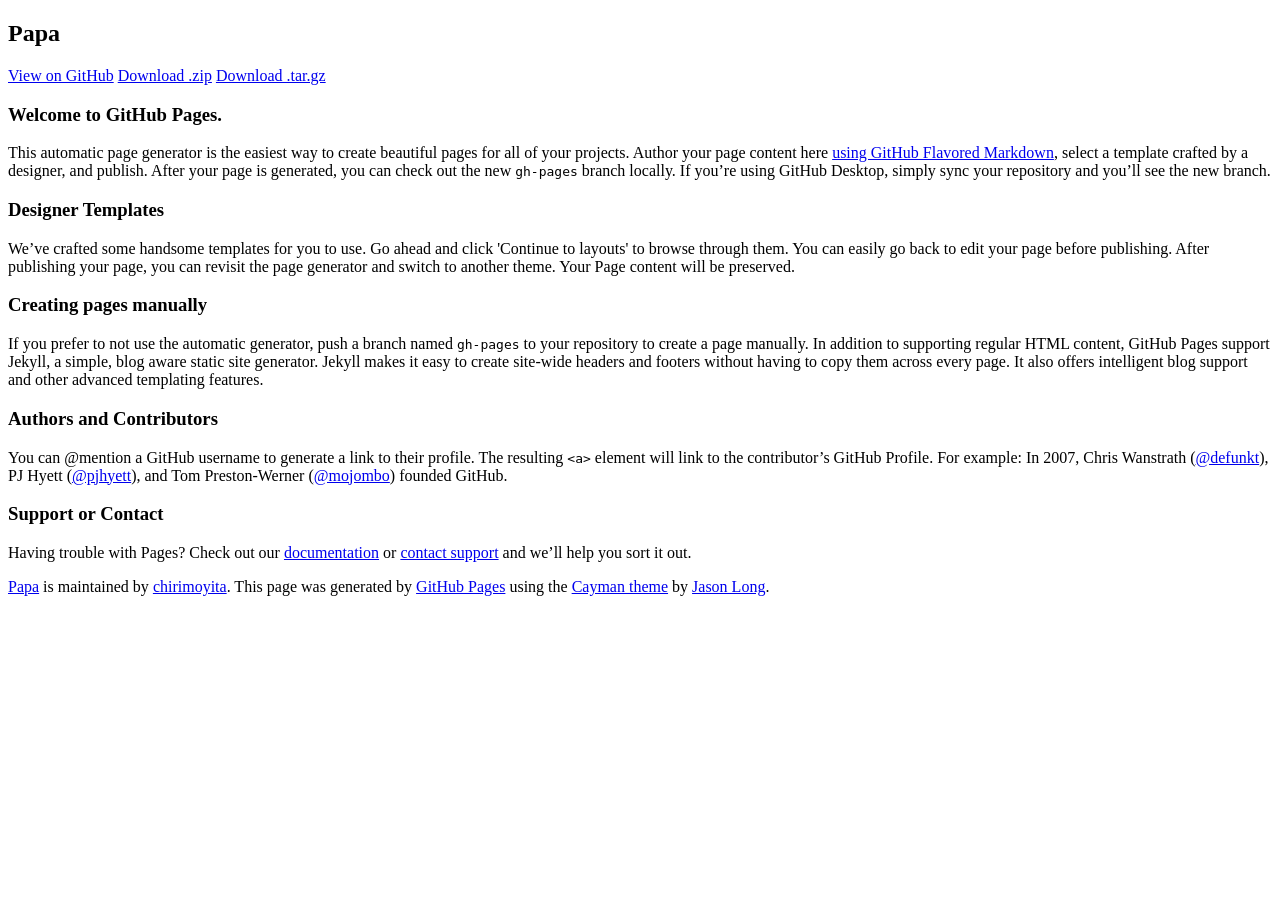
==== index.html @ 074a4c15 "Create gh-pages branch via GitHub" ====
<!DOCTYPE html>
<html lang="en-us">
  <head>
    <meta charset="UTF-8">
    <title>Papa by chirimoyita</title>
    <meta name="viewport" content="width=device-width, initial-scale=1">
    <link rel="stylesheet" type="text/css" href="stylesheets/normalize.css" media="screen">
    <link href='https://fonts.googleapis.com/css?family=Open+Sans:400,700' rel='stylesheet' type='text/css'>
    <link rel="stylesheet" type="text/css" href="stylesheets/stylesheet.css" media="screen">
    <link rel="stylesheet" type="text/css" href="stylesheets/github-light.css" media="screen">
  </head>
  <body>
    <section class="page-header">
      <h1 class="project-name">Papa</h1>
      <h2 class="project-tagline"></h2>
      <a href="https://github.com/chirimoyita/papa" class="btn">View on GitHub</a>
      <a href="https://github.com/chirimoyita/papa/zipball/master" class="btn">Download .zip</a>
      <a href="https://github.com/chirimoyita/papa/tarball/master" class="btn">Download .tar.gz</a>
    </section>

    <section class="main-content">
      <h3>
<a id="welcome-to-github-pages" class="anchor" href="#welcome-to-github-pages" aria-hidden="true"><span aria-hidden="true" class="octicon octicon-link"></span></a>Welcome to GitHub Pages.</h3>

<p>This automatic page generator is the easiest way to create beautiful pages for all of your projects. Author your page content here <a href="https://guides.github.com/features/mastering-markdown/">using GitHub Flavored Markdown</a>, select a template crafted by a designer, and publish. After your page is generated, you can check out the new <code>gh-pages</code> branch locally. If you’re using GitHub Desktop, simply sync your repository and you’ll see the new branch.</p>

<h3>
<a id="designer-templates" class="anchor" href="#designer-templates" aria-hidden="true"><span aria-hidden="true" class="octicon octicon-link"></span></a>Designer Templates</h3>

<p>We’ve crafted some handsome templates for you to use. Go ahead and click 'Continue to layouts' to browse through them. You can easily go back to edit your page before publishing. After publishing your page, you can revisit the page generator and switch to another theme. Your Page content will be preserved.</p>

<h3>
<a id="creating-pages-manually" class="anchor" href="#creating-pages-manually" aria-hidden="true"><span aria-hidden="true" class="octicon octicon-link"></span></a>Creating pages manually</h3>

<p>If you prefer to not use the automatic generator, push a branch named <code>gh-pages</code> to your repository to create a page manually. In addition to supporting regular HTML content, GitHub Pages support Jekyll, a simple, blog aware static site generator. Jekyll makes it easy to create site-wide headers and footers without having to copy them across every page. It also offers intelligent blog support and other advanced templating features.</p>

<h3>
<a id="authors-and-contributors" class="anchor" href="#authors-and-contributors" aria-hidden="true"><span aria-hidden="true" class="octicon octicon-link"></span></a>Authors and Contributors</h3>

<p>You can @mention a GitHub username to generate a link to their profile. The resulting <code>&lt;a&gt;</code> element will link to the contributor’s GitHub Profile. For example: In 2007, Chris Wanstrath (<a href="https://github.com/defunkt" class="user-mention">@defunkt</a>), PJ Hyett (<a href="https://github.com/pjhyett" class="user-mention">@pjhyett</a>), and Tom Preston-Werner (<a href="https://github.com/mojombo" class="user-mention">@mojombo</a>) founded GitHub.</p>

<h3>
<a id="support-or-contact" class="anchor" href="#support-or-contact" aria-hidden="true"><span aria-hidden="true" class="octicon octicon-link"></span></a>Support or Contact</h3>

<p>Having trouble with Pages? Check out our <a href="https://help.github.com/pages">documentation</a> or <a href="https://github.com/contact">contact support</a> and we’ll help you sort it out.</p>

      <footer class="site-footer">
        <span class="site-footer-owner"><a href="https://github.com/chirimoyita/papa">Papa</a> is maintained by <a href="https://github.com/chirimoyita">chirimoyita</a>.</span>

        <span class="site-footer-credits">This page was generated by <a href="https://pages.github.com">GitHub Pages</a> using the <a href="https://github.com/jasonlong/cayman-theme">Cayman theme</a> by <a href="https://twitter.com/jasonlong">Jason Long</a>.</span>
      </footer>

    </section>

  
  </body>
</html>
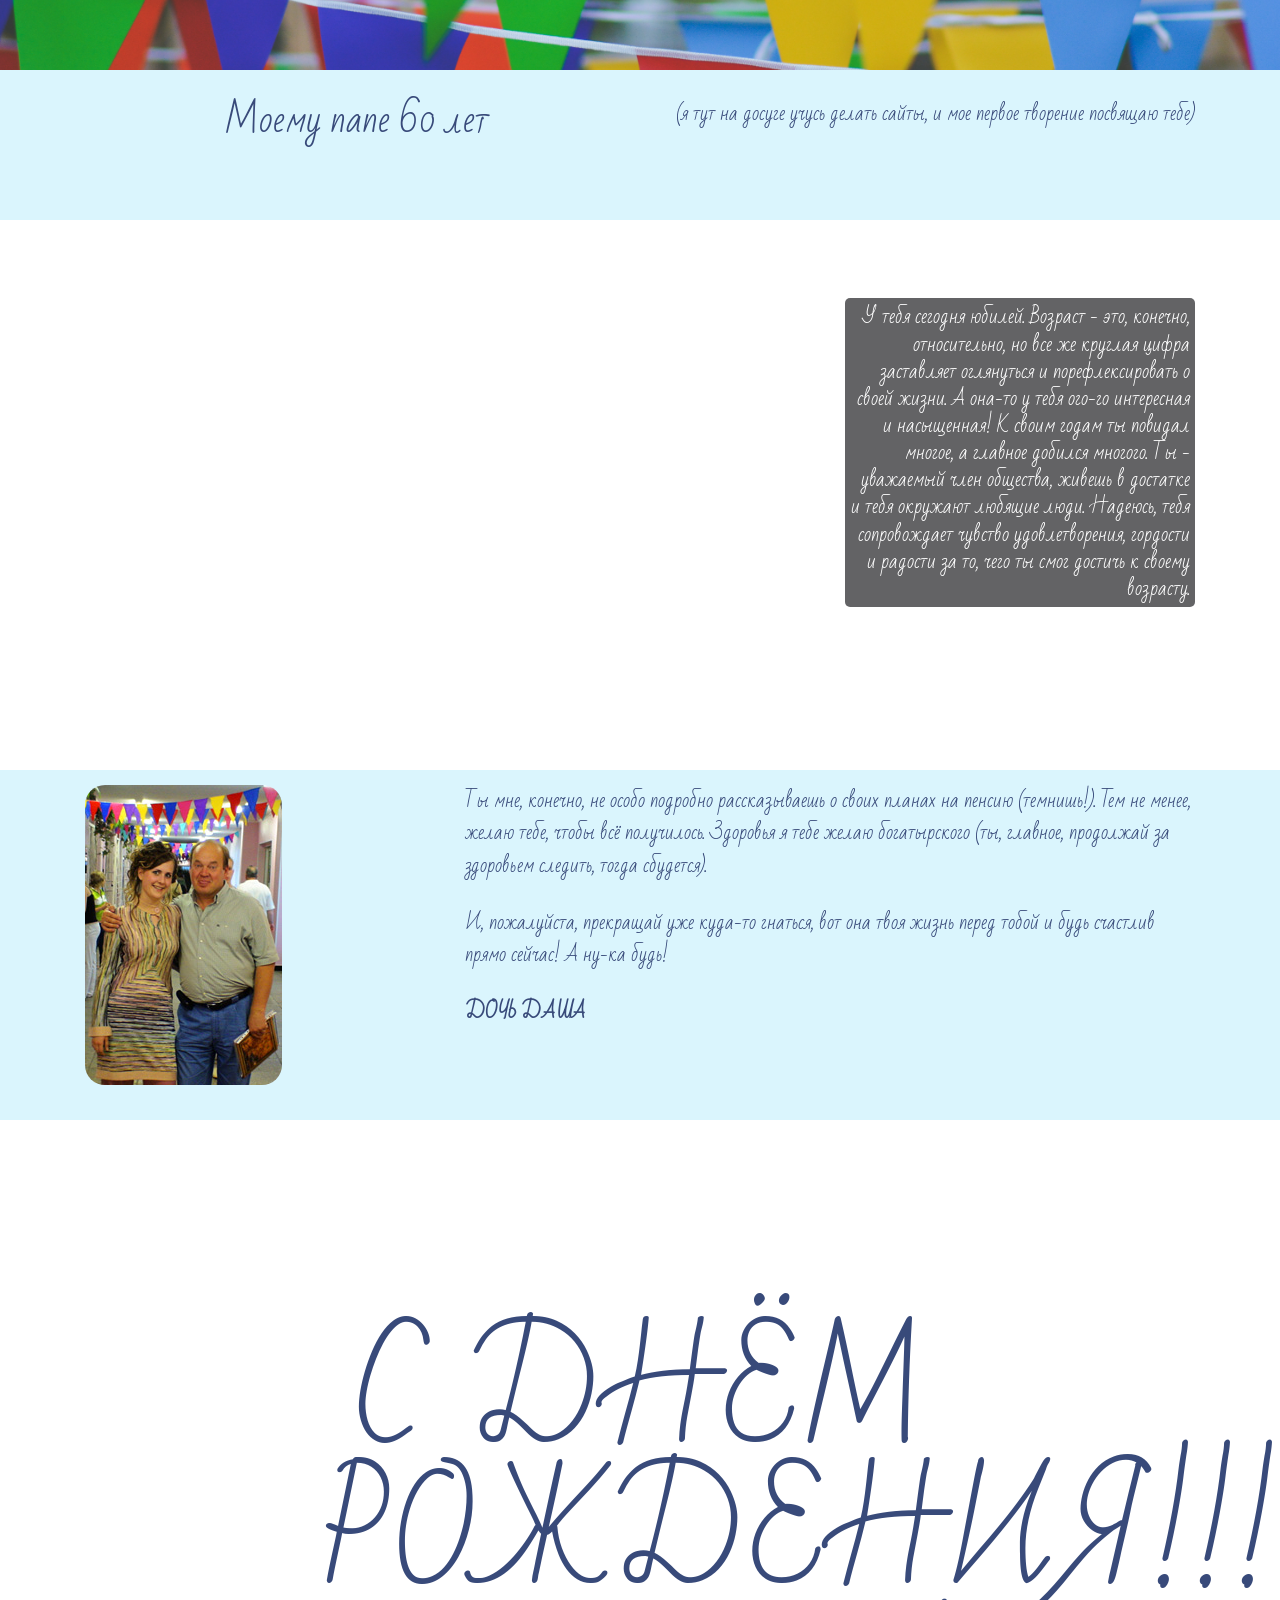
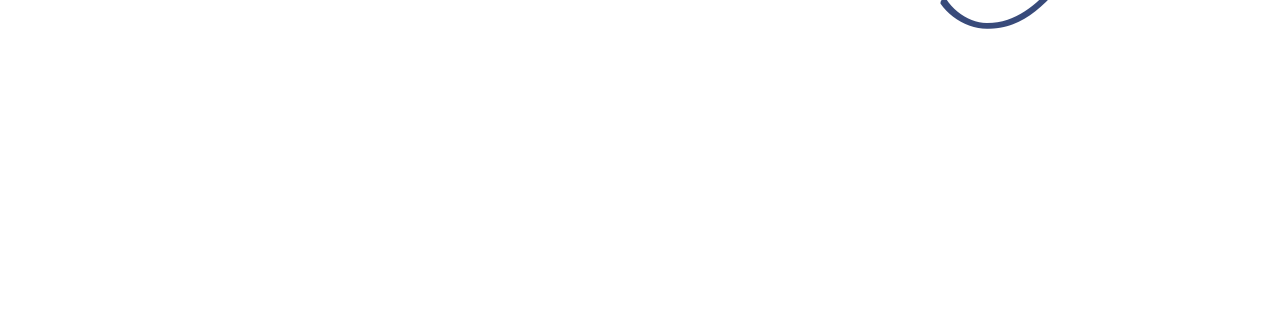
==== commit 9c59d378: "aniversario" ====
--- a/index.html
+++ b/index.html
@@ -1,57 +1,59 @@
+<!doctype html>
 <!DOCTYPE html>
-<html lang="en-us">
-  <head>
-    <meta charset="UTF-8">
-    <title>Papa by chirimoyita</title>
+<html>
+<head>
+    <meta charset="utf-8">
     <meta name="viewport" content="width=device-width, initial-scale=1">
-    <link rel="stylesheet" type="text/css" href="stylesheets/normalize.css" media="screen">
-    <link href='https://fonts.googleapis.com/css?family=Open+Sans:400,700' rel='stylesheet' type='text/css'>
-    <link rel="stylesheet" type="text/css" href="stylesheets/stylesheet.css" media="screen">
-    <link rel="stylesheet" type="text/css" href="stylesheets/github-light.css" media="screen">
-  </head>
-  <body>
-    <section class="page-header">
-      <h1 class="project-name">Papa</h1>
-      <h2 class="project-tagline"></h2>
-      <a href="https://github.com/chirimoyita/papa" class="btn">View on GitHub</a>
-      <a href="https://github.com/chirimoyita/papa/zipball/master" class="btn">Download .zip</a>
-      <a href="https://github.com/chirimoyita/papa/tarball/master" class="btn">Download .tar.gz</a>
-    </section>
+    <link href="https://fonts.googleapis.com/css?family=Bad+Script&subset=cyrillic" rel="stylesheet">
+	<title>С юбилеем!</title>
+	<link rel="stylesheet" type="text/css" href="bootstrap.min.css">
+	<link rel="stylesheet" type="text/css" href="papa.css">
+</head>
+<body>
 
-    <section class="main-content">
-      <h3>
-<a id="welcome-to-github-pages" class="anchor" href="#welcome-to-github-pages" aria-hidden="true"><span aria-hidden="true" class="octicon octicon-link"></span></a>Welcome to GitHub Pages.</h3>
 
-<p>This automatic page generator is the easiest way to create beautiful pages for all of your projects. Author your page content here <a href="https://guides.github.com/features/mastering-markdown/">using GitHub Flavored Markdown</a>, select a template crafted by a designer, and publish. After your page is generated, you can check out the new <code>gh-pages</code> branch locally. If you’re using GitHub Desktop, simply sync your repository and you’ll see the new branch.</p>
+ <div id="lenta"></div>
 
-<h3>
-<a id="designer-templates" class="anchor" href="#designer-templates" aria-hidden="true"><span aria-hidden="true" class="octicon octicon-link"></span></a>Designer Templates</h3>
 
-<p>We’ve crafted some handsome templates for you to use. Go ahead and click 'Continue to layouts' to browse through them. You can easily go back to edit your page before publishing. After publishing your page, you can revisit the page generator and switch to another theme. Your Page content will be preserved.</p>
+ <div class="header">
+ 	<div class="container">
+ 		<div class="col-md-8 col-lg-6 col-sm-8 col-xs-8"><h1>Моему папе 60 лет</h1></div>
+ 		<div class="col-md-4 col-lg-6 col-sm-4 col-xs-4"><p>(я тут на досуге учусь делать сайты, и мое первое творение посвящаю тебе)</p></div>
+ 	</div>
+</div>
 
-<h3>
-<a id="creating-pages-manually" class="anchor" href="#creating-pages-manually" aria-hidden="true"><span aria-hidden="true" class="octicon octicon-link"></span></a>Creating pages manually</h3>
 
-<p>If you prefer to not use the automatic generator, push a branch named <code>gh-pages</code> to your repository to create a page manually. In addition to supporting regular HTML content, GitHub Pages support Jekyll, a simple, blog aware static site generator. Jekyll makes it easy to create site-wide headers and footers without having to copy them across every page. It also offers intelligent blog support and other advanced templating features.</p>
+ <div class="jumbotron">
+ 	<div class="container">
+ 		<div class="col-md-4 col-lg-4 col-sm-5 pull-right">
+ 			<h5><s>Сергей Викторович</s></h5>
+ 			<h2>Дорогой папа!</h2>
+ 			<p>У тебя сегодня юбилей. Возраст - это, конечно, относительно, но все же круглая цифра заставляет оглянуться и порефлексировать о своей жизни. А она-то у тебя ого-го интересная и насыщенная! К своим годам ты повидал многое, а главное добился многого. Ты - уважаемый член общества, живешь в достатке и тебя окружают любящие люди. Надеюсь, тебя сопровождает чувство удовлетворения, гордости и радости за то, чего ты смог достичь к своему возрасту.</p>
+ 		</div>
+ 	</div>
+ </div><!--конец jumbotron-->
 
-<h3>
-<a id="authors-and-contributors" class="anchor" href="#authors-and-contributors" aria-hidden="true"><span aria-hidden="true" class="octicon octicon-link"></span></a>Authors and Contributors</h3>
 
-<p>You can @mention a GitHub username to generate a link to their profile. The resulting <code>&lt;a&gt;</code> element will link to the contributor’s GitHub Profile. For example: In 2007, Chris Wanstrath (<a href="https://github.com/defunkt" class="user-mention">@defunkt</a>), PJ Hyett (<a href="https://github.com/pjhyett" class="user-mention">@pjhyett</a>), and Tom Preston-Werner (<a href="https://github.com/mojombo" class="user-mention">@mojombo</a>) founded GitHub.</p>
 
-<h3>
-<a id="support-or-contact" class="anchor" href="#support-or-contact" aria-hidden="true"><span aria-hidden="true" class="octicon octicon-link"></span></a>Support or Contact</h3>
 
-<p>Having trouble with Pages? Check out our <a href="https://help.github.com/pages">documentation</a> or <a href="https://github.com/contact">contact support</a> and we’ll help you sort it out.</p>
+ <div class="wishes">
+    <div class="container">
+    	<div class="col-md-4 col-lg-4 col-sm-4" id="shkola"><img src="shkola.jpg"></div>
+    	<div class="col-md-8 col-lg-8 col-sm-8">
+    	<p>Ты мне, конечно, не особо подробно рассказываешь о своих планах на пенсию (темнишь!). Тем не менее, желаю тебе, чтобы всё получилось. Здоровья я тебе желаю богатырского (ты, главное, продолжай за здоровьем следить, тогда сбудется).</p> 
+    	<p>И, пожалуйста, прекращай уже куда-то гнаться, вот она твоя жизнь перед тобой и будь счастлив прямо сейчас! А ну-ка будь!</p>
+    	    	<p><strong>ДОЧЬ ДАША</strong></p>
 
-      <footer class="site-footer">
-        <span class="site-footer-owner"><a href="https://github.com/chirimoyita/papa">Papa</a> is maintained by <a href="https://github.com/chirimoyita">chirimoyita</a>.</span>
+    	</div>
+    	
+    </div>	
+ </div><!--конец пожеланий-->
 
-        <span class="site-footer-credits">This page was generated by <a href="https://pages.github.com">GitHub Pages</a> using the <a href="https://github.com/jasonlong/cayman-theme">Cayman theme</a> by <a href="https://twitter.com/jasonlong">Jason Long</a>.</span>
-      </footer>
 
-    </section>
+ <div class="footer">
+ 	<h1>С ДНЁМ РОЖДЕНИЯ!!!</h1>
 
-  
-  </body>
-</html>
+ </div>
+ 
+</body>
+</html>
--- a/papa.css
+++ b/papa.css
@@ -0,0 +1,80 @@
+
+body {
+	font-family: 'Bad Script', cursive;
+	color:white;
+	font-size:19px;
+}
+
+.header {
+	background-color:#daf5fd;
+	height:150px;
+	text-align:center;
+}
+.header h1 {
+    color: #384A7A;
+    padding-top: 10px;
+}
+.header p {
+	margin: 20px 0 10px;
+	text-align:right;	
+	color: #384A7A;
+	padding-top: 10px;
+}
+
+.jumbotron {
+	background: url(jumbotron.jpg) no-repeat center center;
+	background-size: cover;
+	
+	height:550px;
+	text-align: right;
+}
+.jumbotron > h5 {
+	margin-bottom:0;
+}
+.jumbotron .container h2 {
+	margin-top:10px;
+}
+.jumbotron p {
+	color:white;
+	background: rgba(33, 34, 36, .7);
+	border-radius:5px;
+	padding:5px;
+}
+
+#lenta {
+	background: url(lenta.jpg) no-repeat center;
+	height:70px;
+	background-size: cover;
+}
+
+.wishes {
+	background-color:#daf5fd;
+	height:350px;
+}
+.wishes .container img {
+	margin-top:15px;
+	border-radius:20px;
+}
+.wishes p {
+	color: #384A7A;
+	padding-top:15px;
+	line-height: 1.7;
+}
+
+.footer {
+	background: url(svadba.jpg) no-repeat center center;
+	height:800px;
+	background-size: cover;	
+	text-align: center;
+	position: relative;
+}
+.footer h1 {
+	color: #384A7A;
+	font-size: 10vw;
+	position: absolute;
+    top: 50%;
+    left: 50%;
+    height: 30%;
+    width: 50%;
+    margin: -15% 0 0 -25%;
+}
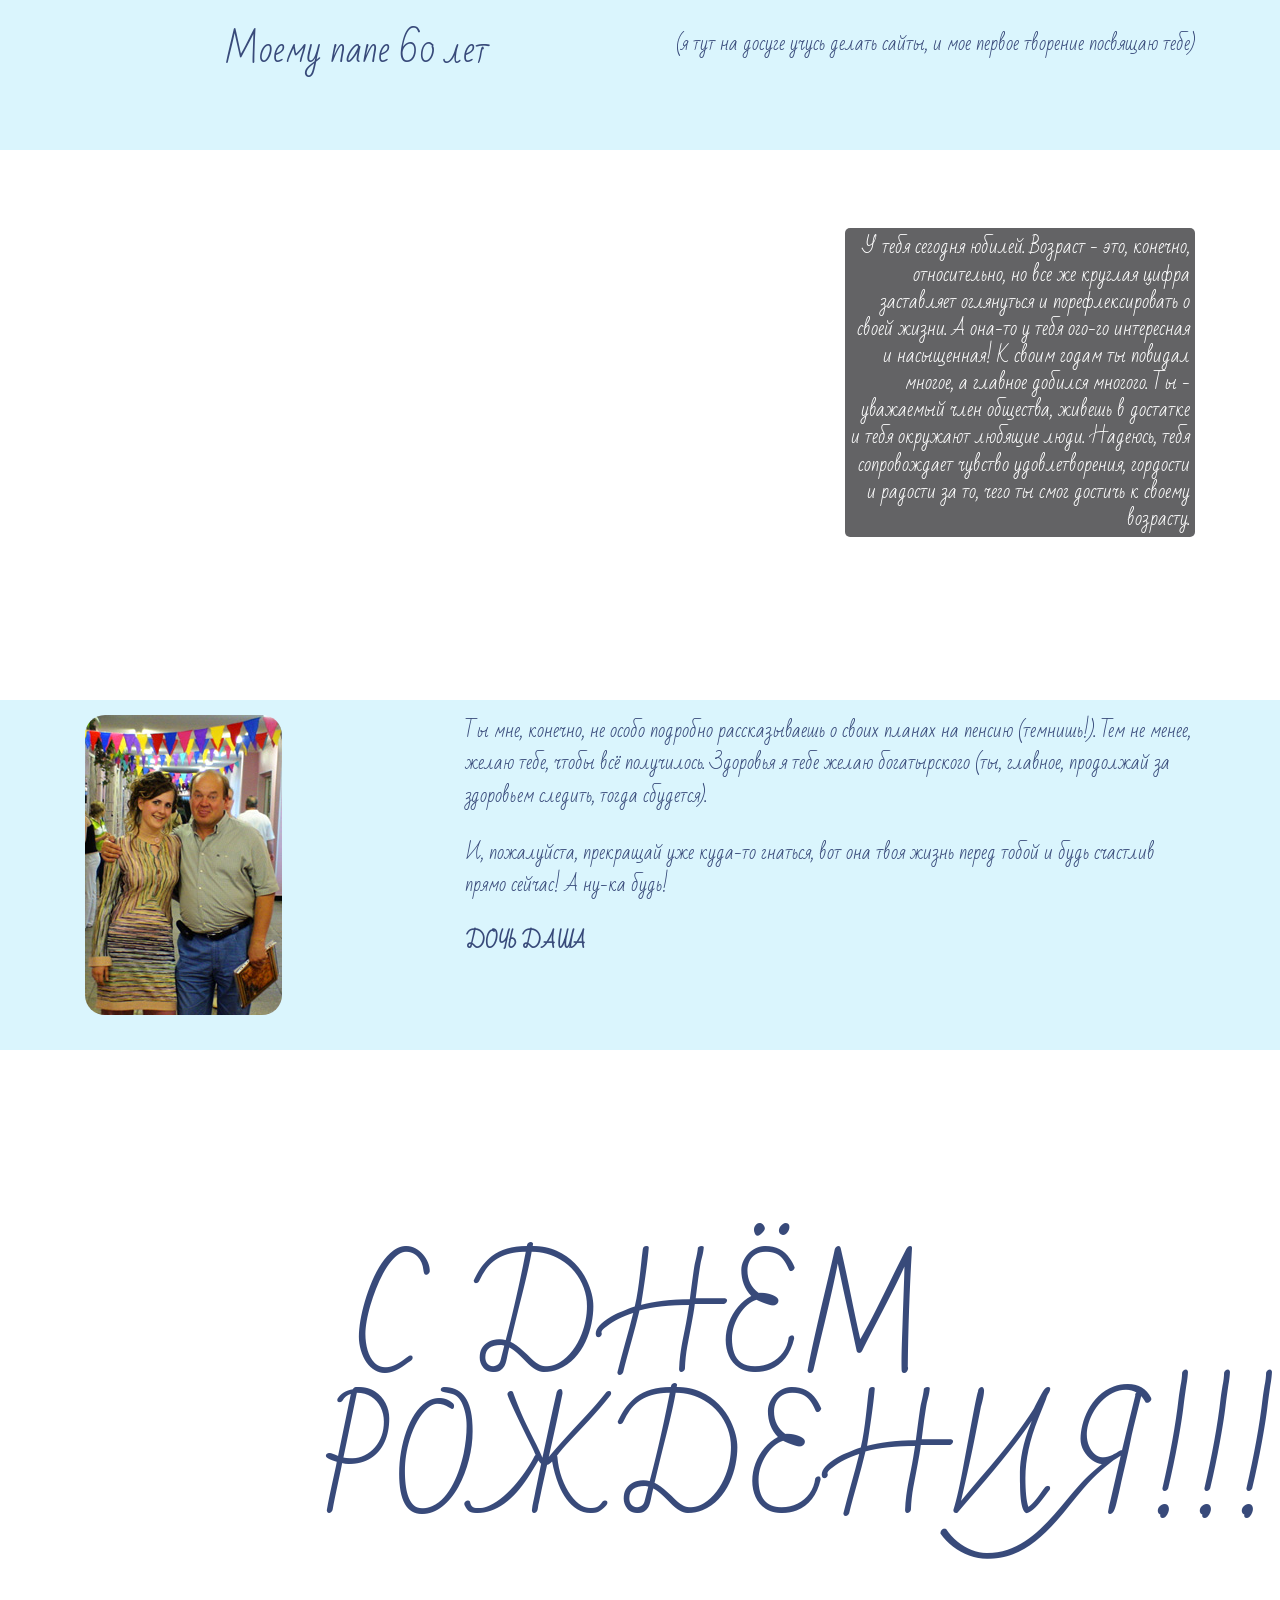
==== commit eb71a8f3: "lenta" ====
--- a/index.html
+++ b/index.html
@@ -12,7 +12,7 @@
 <body>
 
 
- <div id="lenta"></div>
+ <!--<div id="lenta"></div>-->
 
 
  <div class="header">
